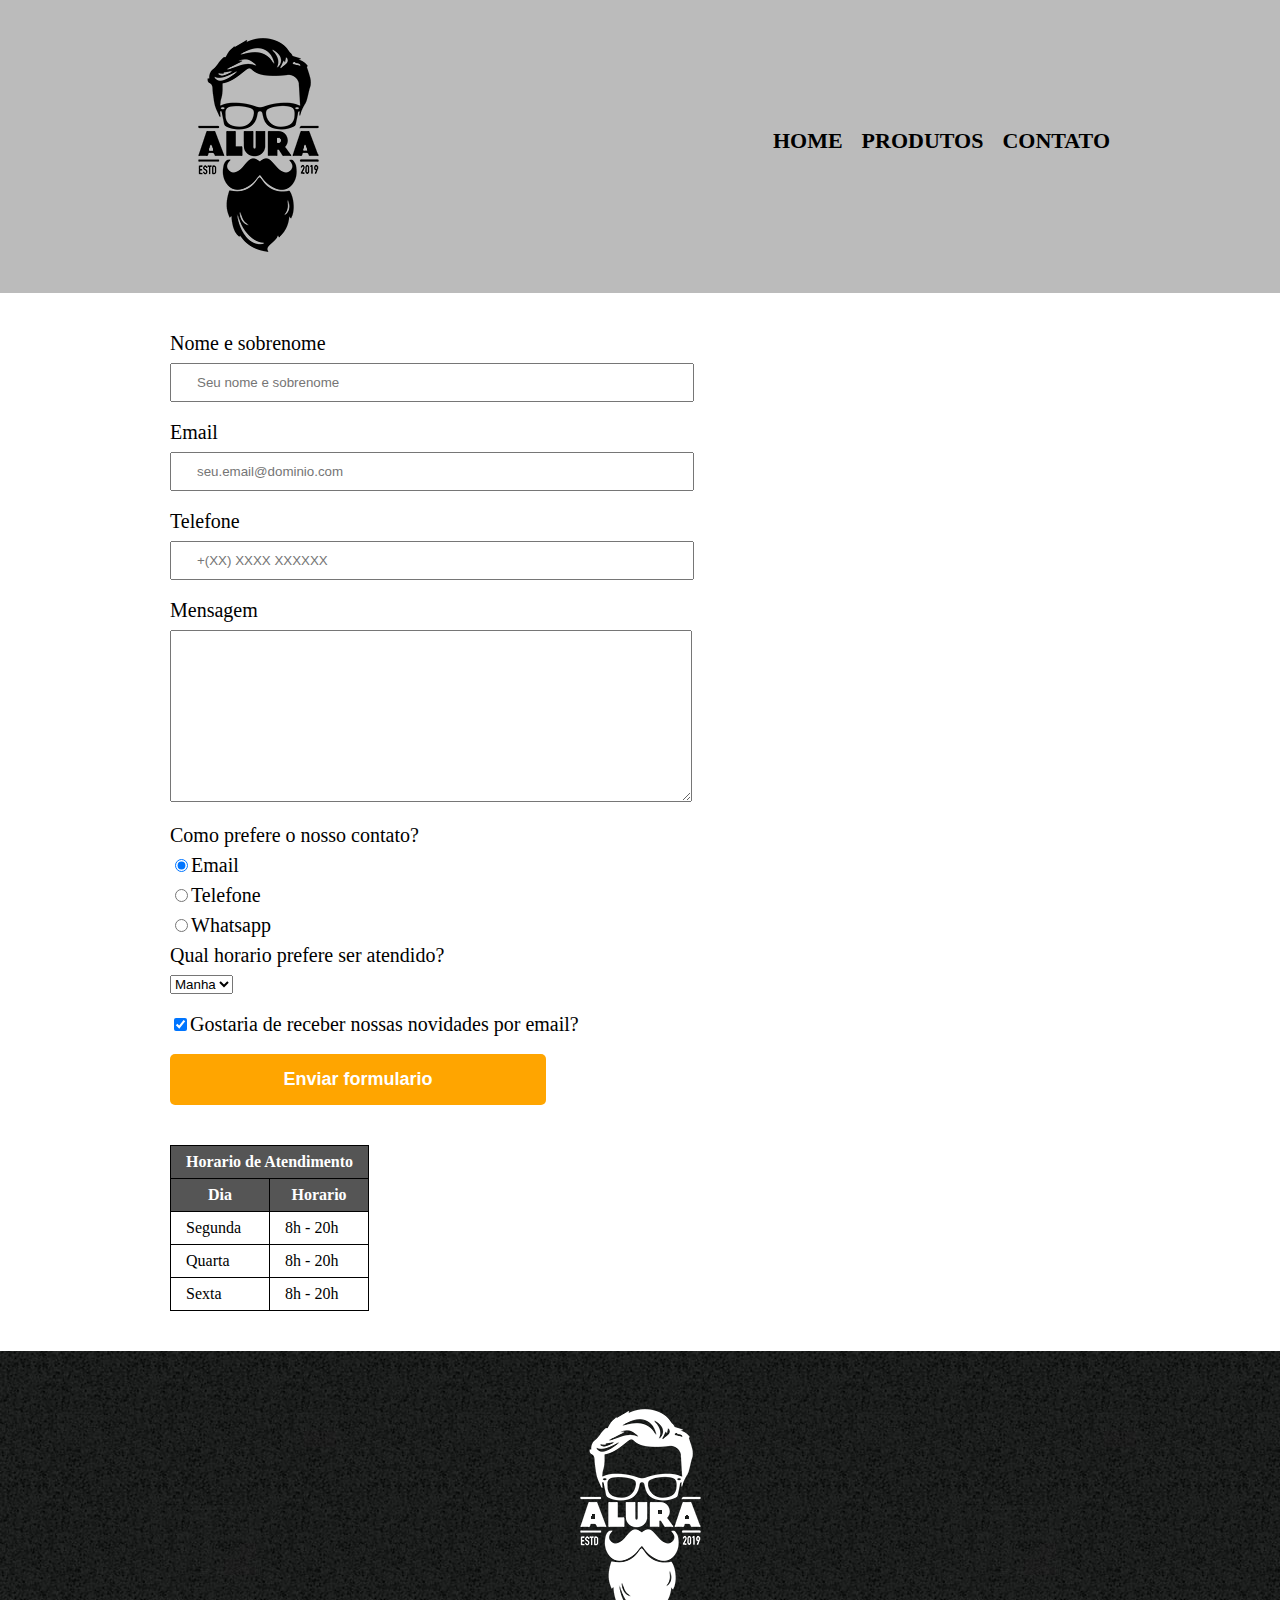
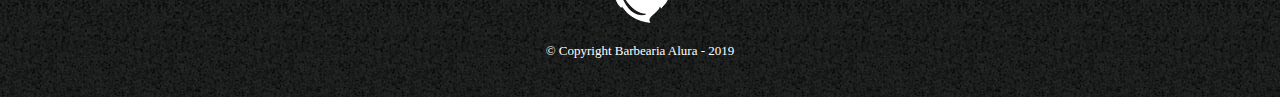
==== contato.html @ 8a37e9fe "Criada a pagina "Contato"" ====
<!DOCTYPE html>
<html lang ="pt-br">
	<head>
		<meta charset="UTF-8">
		<title>Contato</title>
		<link rel="stylesheet" href="reset.css">
		<link rel="stylesheet" href="style2.css">
	</head>
	
	<body>
		<header>
			<div class="caixa">            
        		<h1><a href="index.html"><img src="logo.png" alt="Logo do da Barbearia Alura" ></a></h1>
					
	            <nav>
	                <ul>
	                    <li><a href="index.html">Home</a></li>
	                    <li><a href="produtos.html">Produtos</a></li>
	                    <li><a href="contato.html">Contato</a></li>
	                </ul>
	            </nav>
        	</div>	
		</header>
	<main>
		<form>
			<label for="nomesobrenome" >Nome e sobrenome</label>
			<input type="text" id="nomesobrenome" class="input-padrao" required placeholder="Seu nome e sobrenome">

			<label for="email">Email</label>
			<input type="email" id="email" class="input-padrao" required placeholder="seu.email@dominio.com">

			<label for="telefone">Telefone</label>
			<input type="tel" id="telefone" class="input-padrao" required placeholder="+(XX) XXXX XXXXXX">

			<label for="mensagem">Mensagem</label>
			<textarea cols= "60" rows="10" id="mensagem" class="input-padrao" required></textarea>

			<fieldset>
				<legend class="text" id="text">Como prefere o nosso contato?</legend>
				<label for="radio-email" ><input type= "radio" name="contato" value="email" id="radio-email" checked>Email</label>
				
				<label for="radio-telefone" ><input type= "radio" name="contato" value="email" id="radio-telefone">Telefone</label>
				

				<label for="radio-whatsapp" ><input type= "radio" name="contato" value="email" id="radio-whatsapp" >Whatsapp</label>
			</fieldset>

			<fieldset><legend>Qual horario prefere ser atendido?</legend>
				<select>
					<option>Manha</option>
					<option>Tarde</option>
					<option>Noite</option>
				</select>
			</fieldset>
			<label class="checkbox"><input type="checkbox" name="" checked>Gostaria de receber nossas novidades por email?</label>
			<input type="submit" value="Enviar formulario" class="enviar">
		</form>

		<table>
			<thead>
				<th colspan="2">Horario de Atendimento</th>
				<tr>

					<th>Dia</th>
					<th>Horario</th>
				</tr>
			</thead>
			<tbody>
					<tr>
					<td>Segunda</td>
					<td>8h - 20h</td>
				</tr>

				<tr>
					<td>Quarta</td>
					<td>8h - 20h</td>
				</tr>
				<tr>
					<td>Sexta</td>
					<td>8h - 20h</td>
				</tr>
			</tbody>
		</table>
	</main>

	<footer>
    		<img src="logo-branco.png" alt="Logo da Barbearia Alura">
    		<p class="copyright">© Copyright Barbearia Alura - 2019</p>
    </footer>

</html>
---- style2.css ----
header {
    background: #BBBBBB;
    padding: 20px 0;
}

.caixa {
	position: relative;
	width: 940px;
	margin: 0 auto;
}

nav{
	position: absolute;
	top: 110px;
	right: 0;

}

nav li {
    display: inline;
    margin: 0 0 0 15px;
}

nav a {
    text-transform: uppercase;
    color: #000000;
    font-weight: bold;
    font-size: 22px;
    text-decoration: none;
}
nav a:hover {
	color: #C78C19;
	text-decoration: underline;
}



.produtos {
	width: 940px;
	margin: 0 auto;
	padding: 50px 0;
}
.produtos li {
	display: inline-block;
	text-align: center;
	width: 30%;
	vertical-align: top;
	/*background: #CCCCCC;*/
	margin: 0 1.5%;
	padding: 30px 20px;
	box-sizing: border-box;
	/*border-color: #000000;
	  border-width: 2px;
	  border-style: solid;  */
	border: 2px solid #000000;
	border-radius: 10px 40px;

}
.produtos li:hover{
	border-color: #C78C19;

}
.produtos li:hover h2 {
	font-size: 34px;
}

.produtos li:active{
	border-color: green;
}
.produtos h2 {
	font-size: 30px;
	font-weight: bold;
}
.produto-descricao {
	font-size: 18px;
}
.produto-preco {
	font-size: 22px;
	font-weight: bold;
	margin-top: 10px;
}


footer {
	text-align: center;
	background: url("bg.jpg");
	padding: 40px 0;
}
.copyright {
	color: #FFFFFF;
	font-size: 13px ;

}
main {
	width: 940px;
	margin: 0 auto;
}
form {
	margin: 40px 0;
}
form label, form legend {
	display: block;
	font-size: 20px;
	margin: 0 0 10px;
}
.input-padrao {
	display: inline-block;
	margin-bottom: 20px;
	padding: 10px 25px;
	width: 50%;
}
.checkbox {
	margin: 20px 0;
}
.enviar {
	width: 40%;
	padding: 15px 0;
	background: orange;
	color: white;
	font-weight: bold;
	font-size: 18px;
	border: none;
	border-radius: 5px;
	transition: 1s all;
	cursor: pointer;
}
.enviar:hover {
	background: darkorange;
	transform: scale(1.05);
}
table{
	margin: 20px 0 40px;
}
thead {
	background: #555555;
	color: white;
	font-weight: bold;
}
td, th {
	border: 1px solid #000000;
	padding: 8px 15px;
}
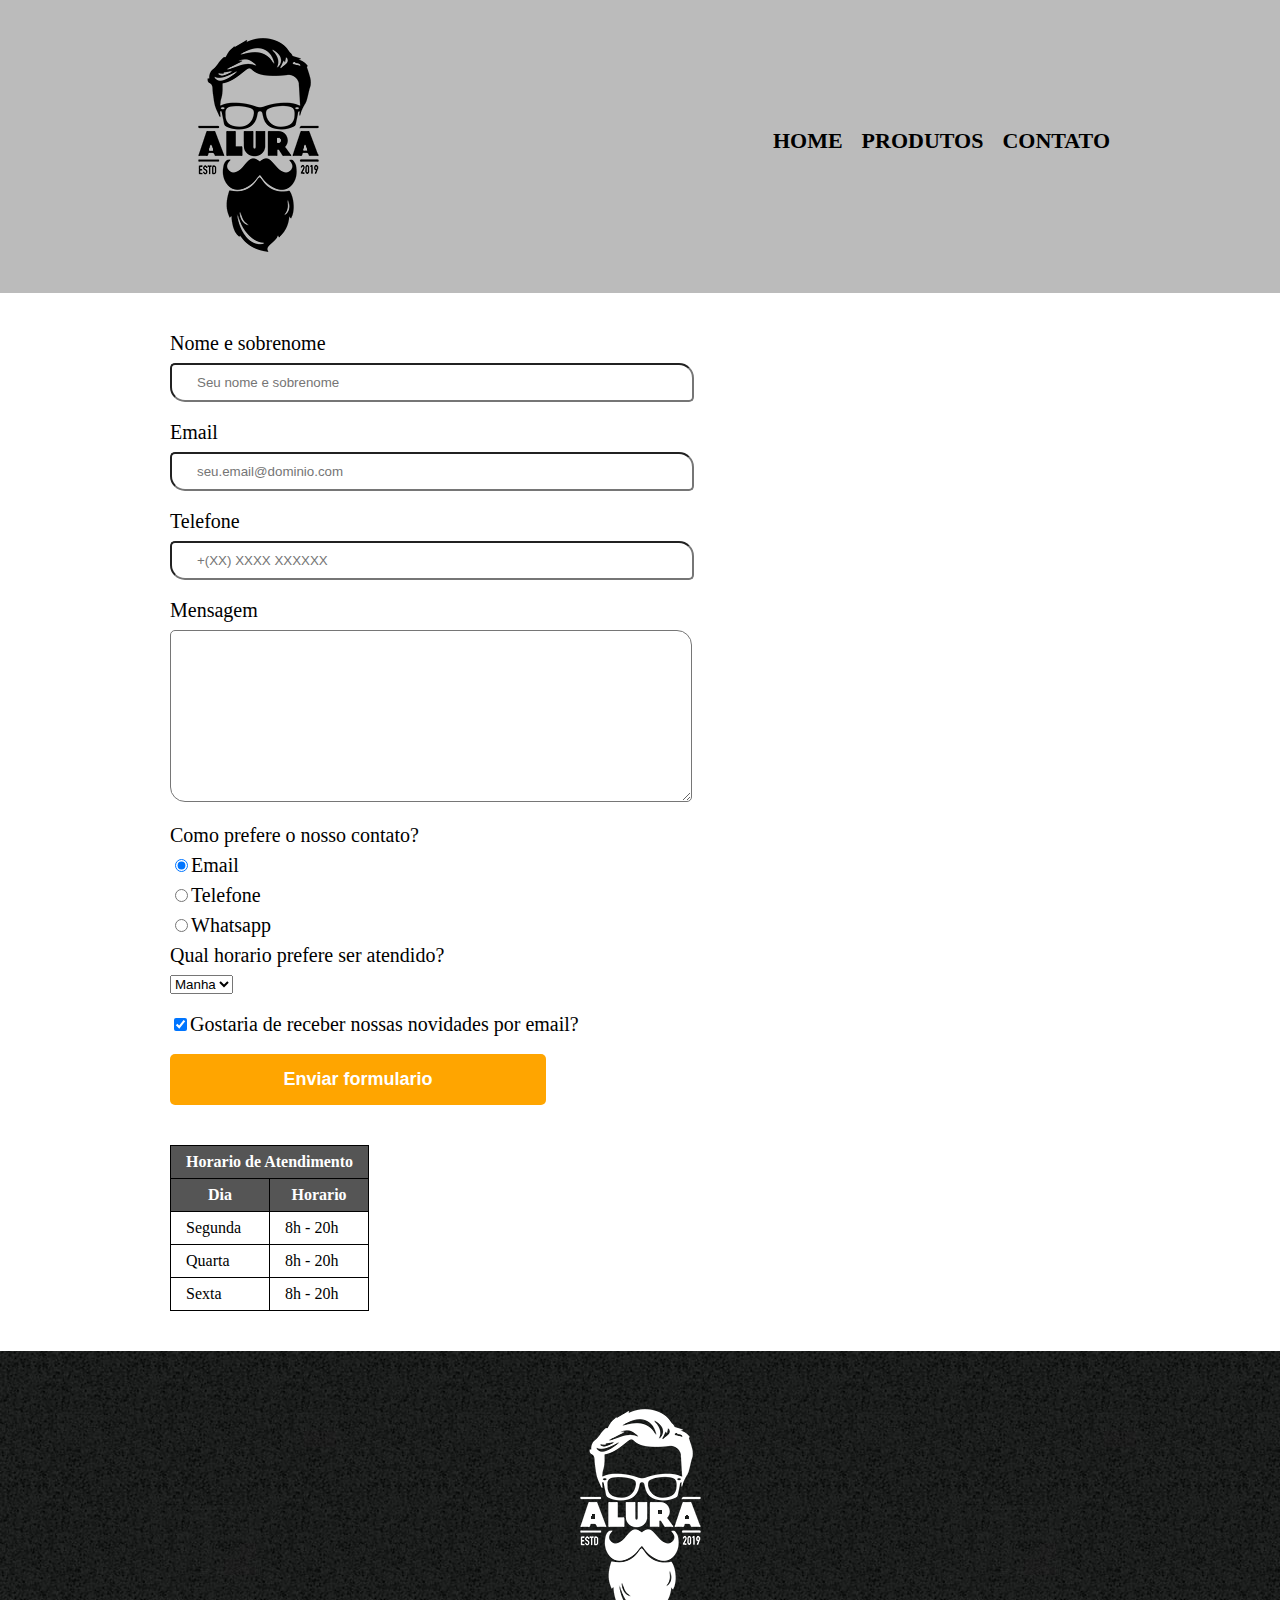
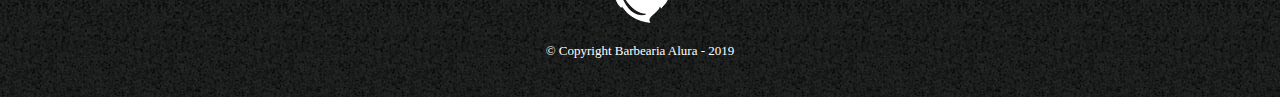
==== commit b0bfc5a3: "Updated" ====
--- a/contato.html
+++ b/contato.html
@@ -2,6 +2,7 @@
 <html lang ="pt-br">
 	<head>
 		<meta charset="UTF-8">
+		<meta name="viewport" content="width=device-width">
 		<title>Contato</title>
 		<link rel="stylesheet" href="reset.css">
 		<link rel="stylesheet" href="style2.css">
--- a/style2.css
+++ b/style2.css
@@ -108,6 +108,7 @@
 	margin-bottom: 20px;
 	padding: 10px 25px;
 	width: 50%;
+	border-radius: 5px 15px;
 }
 .checkbox {
 	margin: 20px 0;
@@ -140,3 +141,73 @@
 	border: 1px solid #000000;
 	padding: 8px 15px;
 }
+@media screen and (max-width: 480px) { 
+	html {
+		width: 100%;
+	}
+	body {
+		width: 100%;
+		margin: 0 0 0 0;
+	}
+	.main{
+		width: 100%;
+	}
+	
+    .caixa {
+        width: 100%;
+        margin: 0 0 0 0;
+    }
+    header{
+    	margin: 20px 0 0;
+    }
+    h1 {
+    text-align: center;
+	}
+	nav {
+    position:static;
+    text-align: center;
+    margin-bottom: 20px;
+	}
+	
+	p {
+		padding: 20px;
+
+	}
+	form{
+		display: inherit;
+		margin-left: 60px;
+	}
+	table{
+		margin: auto;
+
+	}
+	footer{
+		display: inherit;
+	}
+	.enviar{
+		display: inherit;
+	}
+} 
+
+
+
+
+
+
+
+
+
+
+
+
+
+
+
+
+
+
+
+
+
+
+
